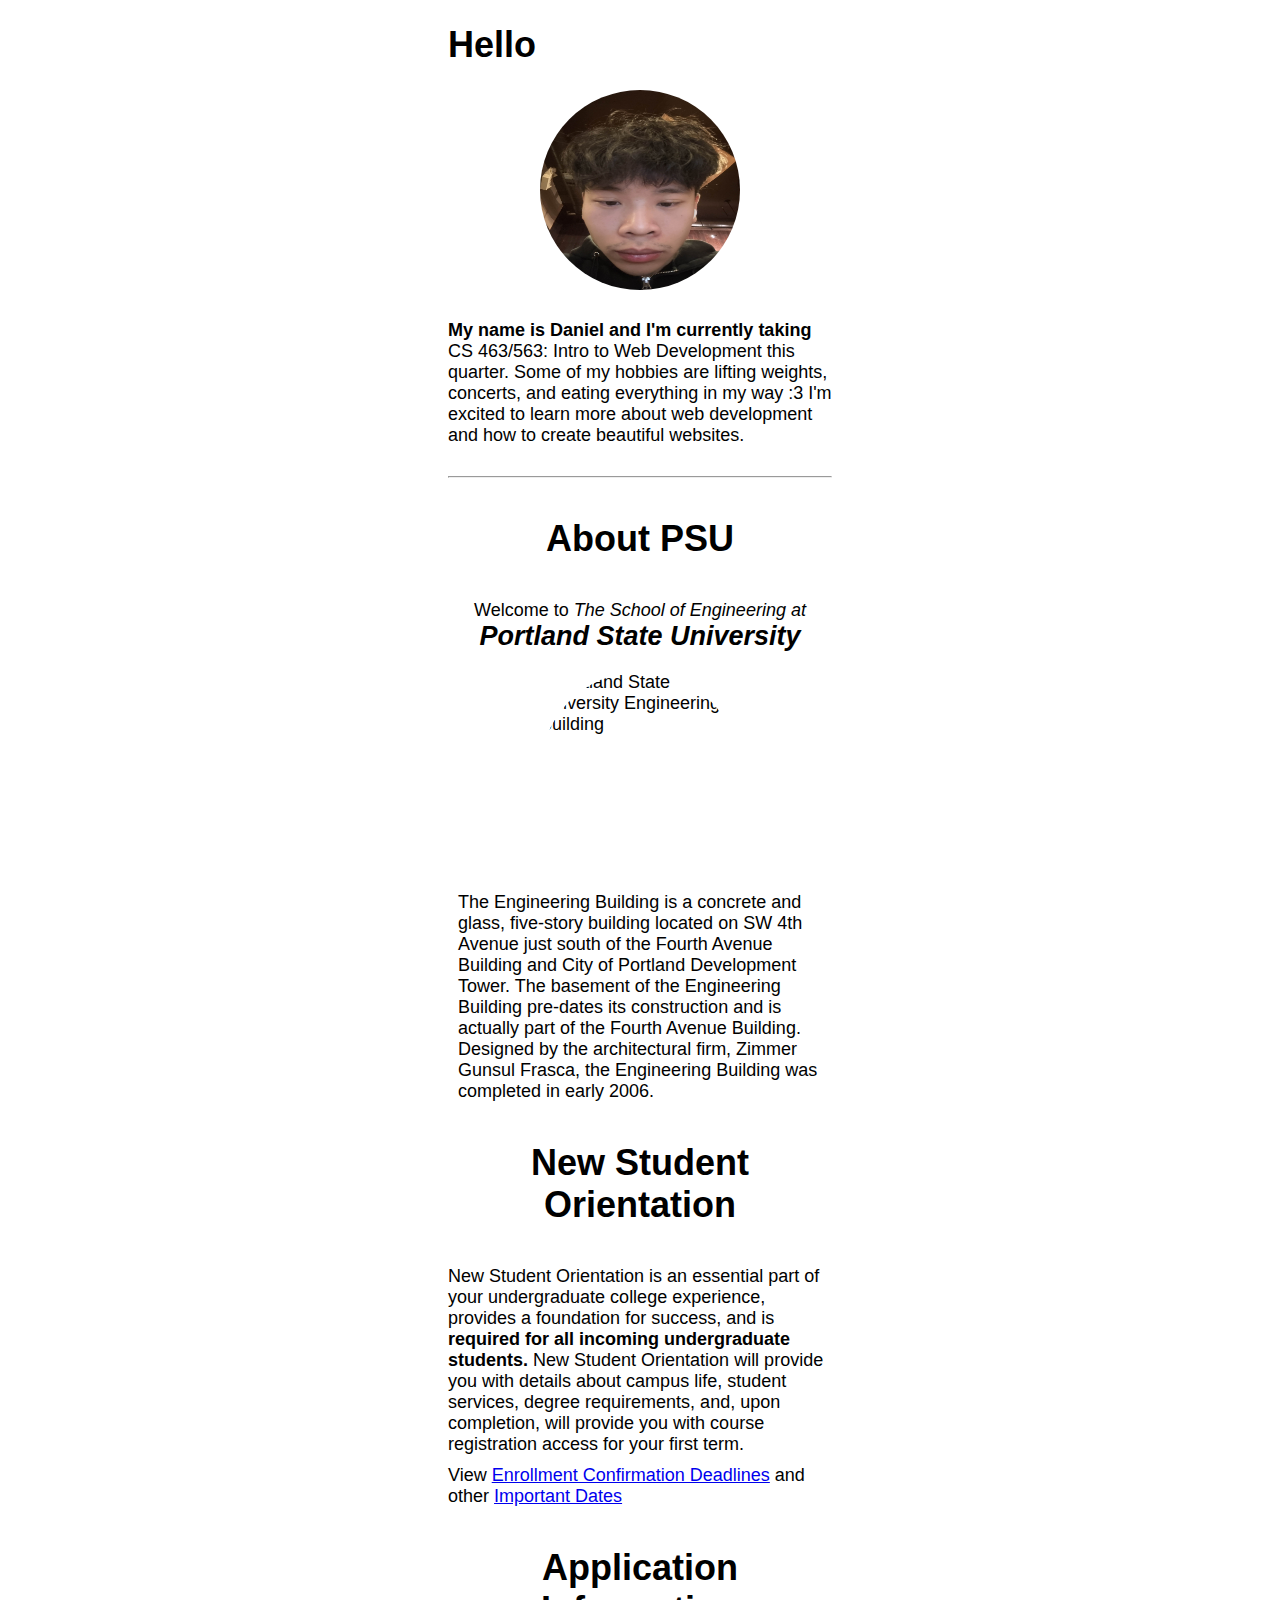
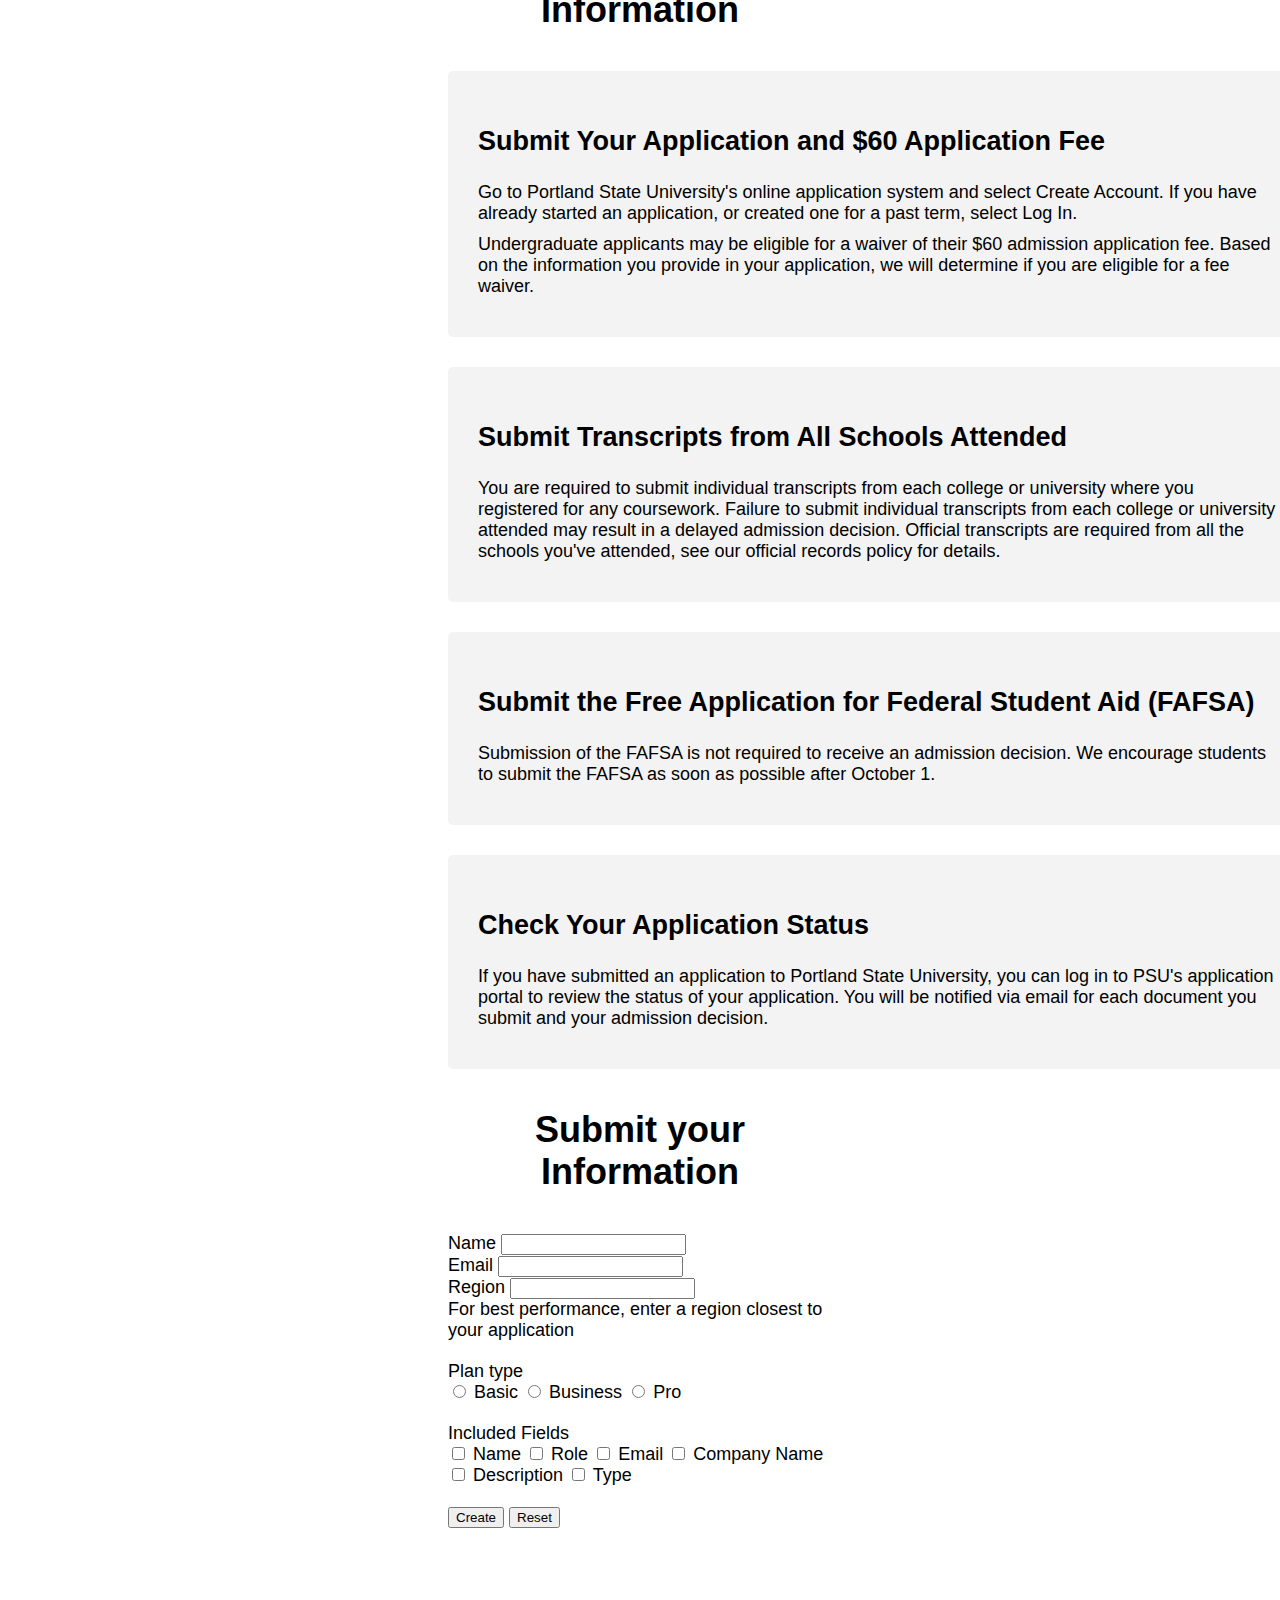
==== hw1/01-hello.html @ 7f5d449a "Wave and Lighthouse extension remaining" ====
<!DOCTYPE html>
<html lang="en">
  <head>
    <meta charset="UTF-8" />
    <meta http-equiv="X-UA-Compatible" content="IE=edge" />
    <meta name="viewport" content="width=device-width, initial-scale=1.0" />
    <title>01 - Hello</title>
    <link rel="stylesheet" href="../styles.css" />
    <link rel="stylesheet" href="01-hello.css" />
    <script defer src="01-hello.js"></script>
  </head>
  <body>
    <main class="container">
      <h1>Hello</h1>
      <section>
        <img
          class="img"
          src="../images/daniel.jpg"
          width="200"
          height="200"
          alt="Portrait of Daniel"
        />
        <p class="bio">
          My name is Daniel and I'm currently taking CS 463/563: Intro to Web
          Development this quarter. Some of my hobbies are lifting weights,
          concerts, and eating everything in my way :3 I'm excited to learn more
          about web development and how to create beautiful websites.
        </p>
      </section>
      <hr />
      <section>
        <div class="sub-title">About PSU</div>
        <div class="greeting-message">
          Welcome to
          <span class="greeting-italic">The School of Engineering at </span>
          <span class="greeting-emphasis">Portland State University</span>
        </div>
        <img
          class="img"
          src="../images/psu-eb.jpg"
          alt="Portland State University Engineering Building"
        />
        <p class="general-text engineering-building-description">
          The Engineering Building is a concrete and glass, five-story building
          located on SW 4th Avenue just south of the Fourth Avenue Building and
          City of Portland Development Tower. The basement of the Engineering
          Building pre-dates its construction and is actually part of the Fourth
          Avenue Building. Designed by the architectural firm, Zimmer Gunsul
          Frasca, the Engineering Building was completed in early 2006.
        </p>
      </section>
      <section>
        <div class="sub-title">New Student Orientation</div>
        <div class="general-text">
          New Student Orientation is an essential part of your undergraduate
          college experience, provides a foundation for success, and is
          <span class="boldfaced-text">
            required for all incoming undergraduate students.
          </span>
          New Student Orientation will provide you with details about campus
          life, student services, degree requirements, and, upon completion,
          will provide you with course registration access for your first term.
        </div>
        <div class="general-text">
          View
          <a
            href="https://www.pdx.edu/admissions/deadlines#enrollment-confirmation"
            >Enrollment Confirmation Deadlines</a
          >
          and other
          <a href="https://www.pdx.edu/admissions/deadlines">Important Dates</a>
        </div>
      </section>
      <div class="sub-title">Application Information</div>
      <div class="general-grouped-info">
        <span class="sub-sub-title"
          >Submit Your Application and $60 Application Fee</span
        >
        <span class="general-text">
          Go to Portland State University's online application system and select
          Create Account. If you have already started an application, or created
          one for a past term, select Log In.
        </span>
        <span class="general-text">
          Undergraduate applicants may be eligible for a waiver of their $60
          admission application fee. Based on the information you provide in
          your application, we will determine if you are eligible for a fee
          waiver.
        </span>
      </div>
      <div class="general-grouped-info">
        <span class="sub-sub-title"
          >Submit Transcripts from All Schools Attended</span
        >
        <p class="general-text">
          You are required to submit individual transcripts from each college or
          university where you registered for any coursework. Failure to submit
          individual transcripts from each college or university attended may
          result in a delayed admission decision. Official transcripts are
          required from all the schools you've attended, see our official
          records policy for details.
        </p>
      </div>
      <div class="general-grouped-info">
        <span class="sub-sub-title"
          >Submit the Free Application for Federal Student Aid (FAFSA)</span
        >
        <div class="general-text">
          Submission of the FAFSA is not required to receive an admission
          decision. We encourage students to submit the FAFSA as soon as
          possible after October 1.
        </div>
      </div>
      <div class="general-grouped-info">
        <span class="sub-sub-title">Check Your Application Status</span>
        <div class="general-text">
          If you have submitted an application to Portland State University, you
          can log in to PSU's application portal to review the status of your
          application. You will be notified via email for each document you
          submit and your admission decision.
        </div>
      </div>
      <section>
        <div class="sub-title">Submit your Information</div>
        <form>
          <div>
            <label for="name">Name</label>
            <input type="text" id="name" />
          </div>
          <div>
            <label for="email">Email</label>
            <input type="text" id="email" />
          </div>
          <div>
            <label for="region">Region</label>
            <input type="text" id="region" />
          </div>
          <div>
            For best performance, enter a region closest to your application
          </div>
          <div class="radio-buttons">
            <div>Plan type</div>
            <input type="radio" id="basic" name="plan" />
            <label for="basic">Basic</label>
            <input type="radio" id="business" name="plan" />
            <label for="business">Business</label>
            <input type="radio" id="pro" name="plan" />
            <label for="pro">Pro</label>
          </div>
          <div class="checkboxes">
            <div>Included Fields</div>
            <input type="checkbox" id="name-checkbox" />
            <label for="name-checkbox">Name</label>
            <input type="checkbox" id="role-checkbox" />
            <label for="role-checkbox">Role</label>
            <input type="checkbox" id="email-checkbox" />
            <label for="email-checkbox">Email</label>
            <input type="checkbox" id="company-name-checkbox" />
            <label for="company-name-checkbox">Company Name</label>
            <input type="checkbox" id="description-checkbox" />
            <label for="description-checkbox">Description</label>
            <input type="checkbox" id="type-checkbox" />
            <label for="type-checkbox">Type</label>
          </div>
          <button type="submit">Create</button>
          <button type="reset">Reset</button>
        </form>
      </section>
    </main>
  </body>
</html>
---- hw1/01-hello.css ----
:root {
  --light-gray: rgb(243, 243, 243);
  --black: rgb(0, 0, 0);
}

html {
  font-size: 18px;
  font-family: "Noto Sans", sans-serif;
  font-weight: 400;
}

.container {
  width: 30vw;
  margin: 0 auto;
}

.sub-title {
  display: block;
  margin: 40px 0;
  font-size: 2rem;
  font-weight: bold;
  text-align: center;
}

.sub-sub-title {
  display: block;
  font-size: 1.5rem;
  font-weight: bold;
  margin: 25px 0;
}

.img {
  display: block;
  margin: 0 auto;
  width: 200px;
  height: 200px;
  border-radius: 50%;
}

.bio {
  margin: 30px auto;
}

.bio::first-line {
  font-weight: 600;
}

.greeting-container {
  display: flex;
  justify-content: center;
}

.greeting-message {
  display: block;
  margin: 20px 0;
  text-align: center;
}

.greeting-italic {
  font-style: italic;
}

.greeting-emphasis {
  font-size: 1.5rem;
  font-style: italic;
  font-weight: bold;
  display: block;
  width: 100%;
}

.general-text {
  display: block;
  margin: 10px 0;
}

.boldfaced-text {
  font-weight: bold;
}

.general-grouped-info {
  display: block;
  width: 800px;
  margin: 30px auto;
  padding: 30px;
  border-radius: 5px;
  background-color: var(--light-gray);
}

.image {
  border-radius: 50%;
  display: block;
  margin: auto;
}

.engineering-building-description {
  max-width: 800px;
  margin: 20px auto;
  padding: 0 10px;
}

@media screen and (max-width: 1024px) {
  .greeting-container {
    flex-wrap: wrap;
  }

  .general-grouped-info {
    width: unset;
    max-width: 600px;
  }

  .popup-trigger {
    width: 100%;
  }
}

form {
  margin-bottom: 100px;
}

.radio-buttons,
.checkboxes {
  margin: 20px 0;
}
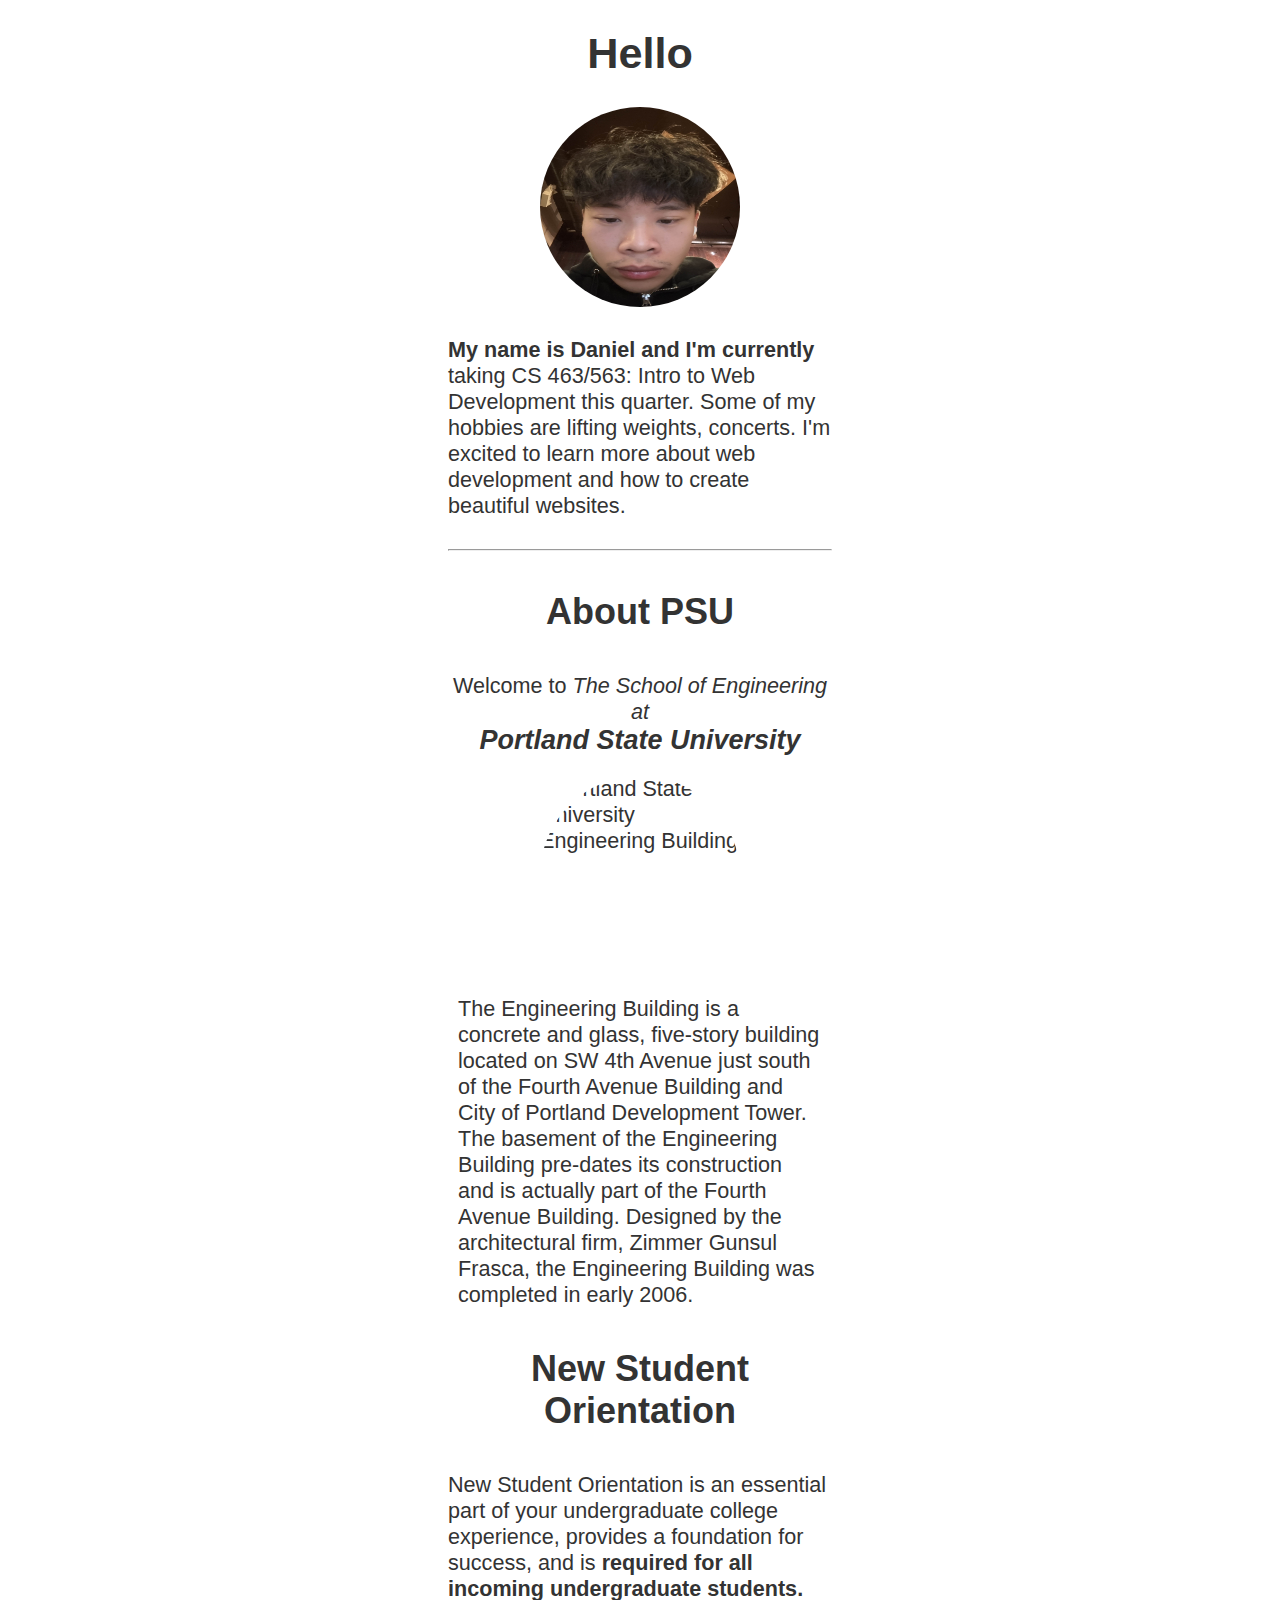
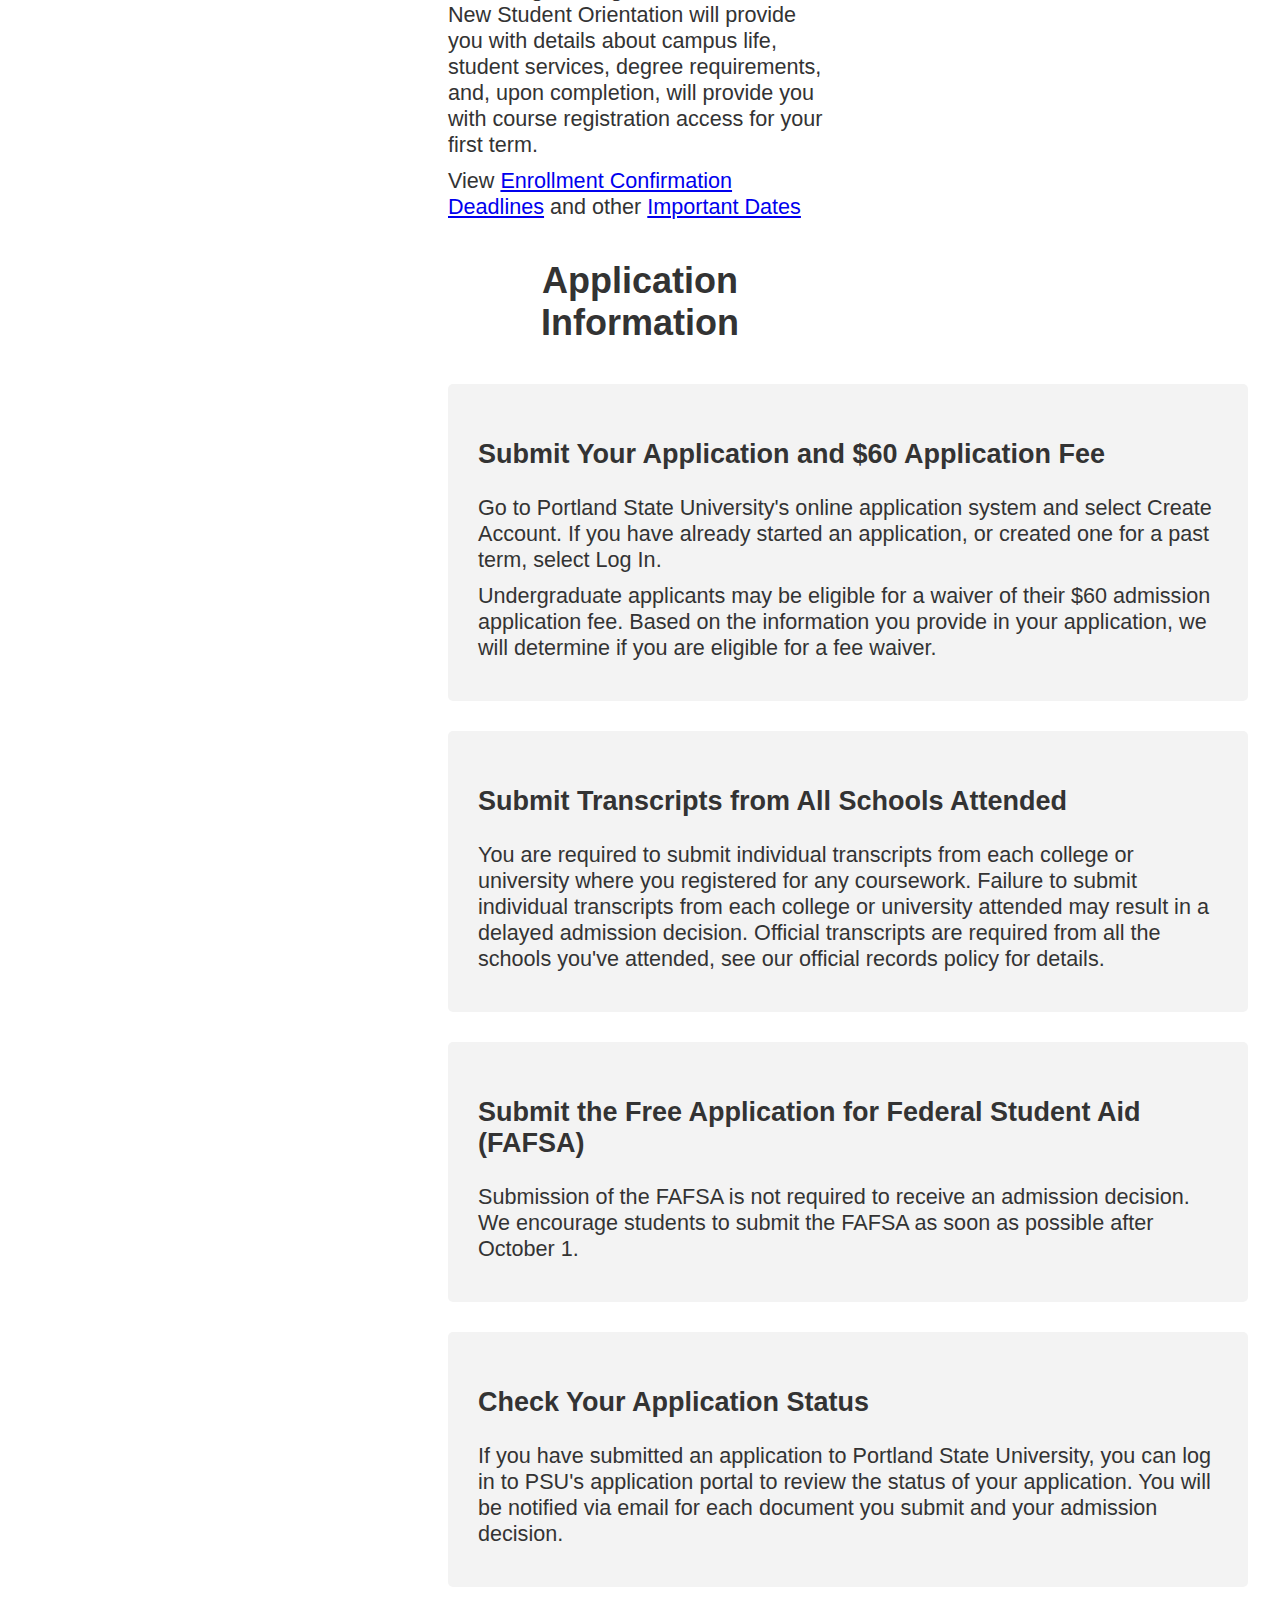
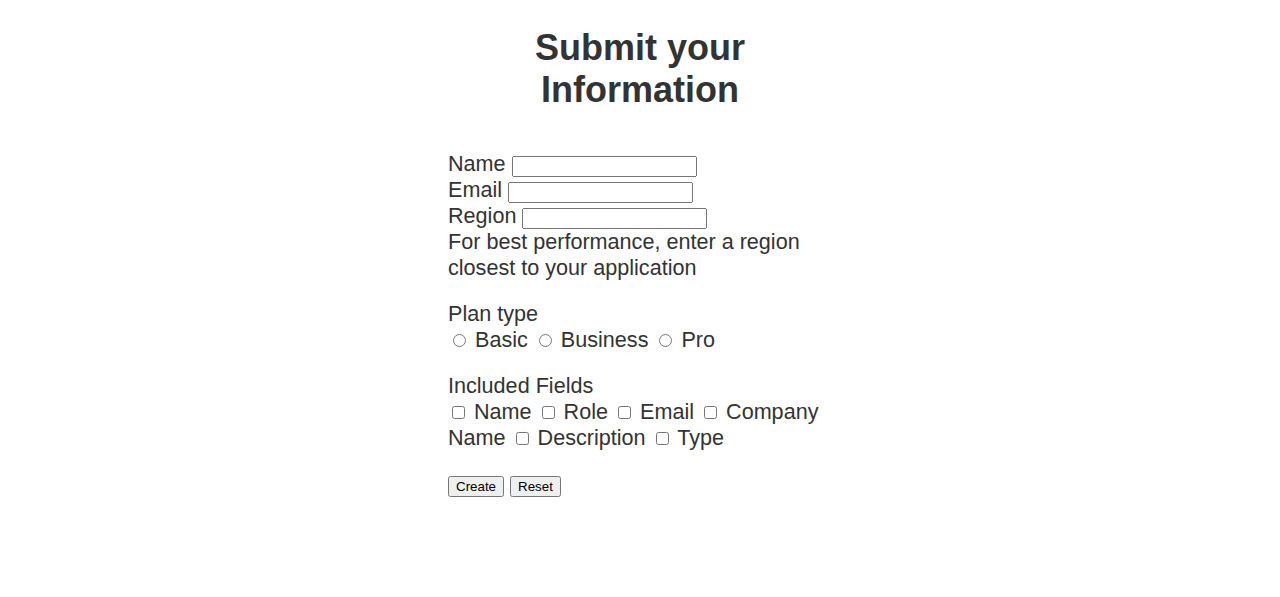
==== commit 62986a94: "Completed HW3" ====
--- a/hw1/01-hello.html
+++ b/hw1/01-hello.html
@@ -23,8 +23,8 @@
         <p class="bio">
           My name is Daniel and I'm currently taking CS 463/563: Intro to Web
           Development this quarter. Some of my hobbies are lifting weights,
-          concerts, and eating everything in my way :3 I'm excited to learn more
-          about web development and how to create beautiful websites.
+          concerts. I'm excited to learn more about web development and how to
+          create beautiful websites.
         </p>
       </section>
       <hr />
--- a/styles.css
+++ b/styles.css
@@ -0,0 +1,44 @@
+* {
+  box-sizing: border-box;
+}
+
+:root {
+  --white: #fefefe;
+  --gray1: #333333;
+  --gray2: #555555;
+  --gray3: #cccccc;
+  --gray4: #aaaaaa;
+
+  --black: #080808;
+  --teal: #006060;
+  --lightteal: #008080;
+  --purple: #800080;
+  --navy: #000080;
+  --cyan: #17a2b8;
+  --violetred: #c71585;
+  --red: #ff0000;
+  --orange: #ffa500;
+  --green: #006400;
+}
+
+body {
+  font-family: 'Open Sans', 'Helvetica Neue', sans-serif;
+  font-size: 1.2em;
+  color: var(--gray1);
+}
+
+h1 {
+  text-align: center;
+}
+
+form {
+  width: 400px;
+}
+
+.grid-item {
+  padding: 10px;
+  background-color: var(--purple);
+  color: var(--white);
+  font-size: 2.4em;
+  text-align: center;
+}
